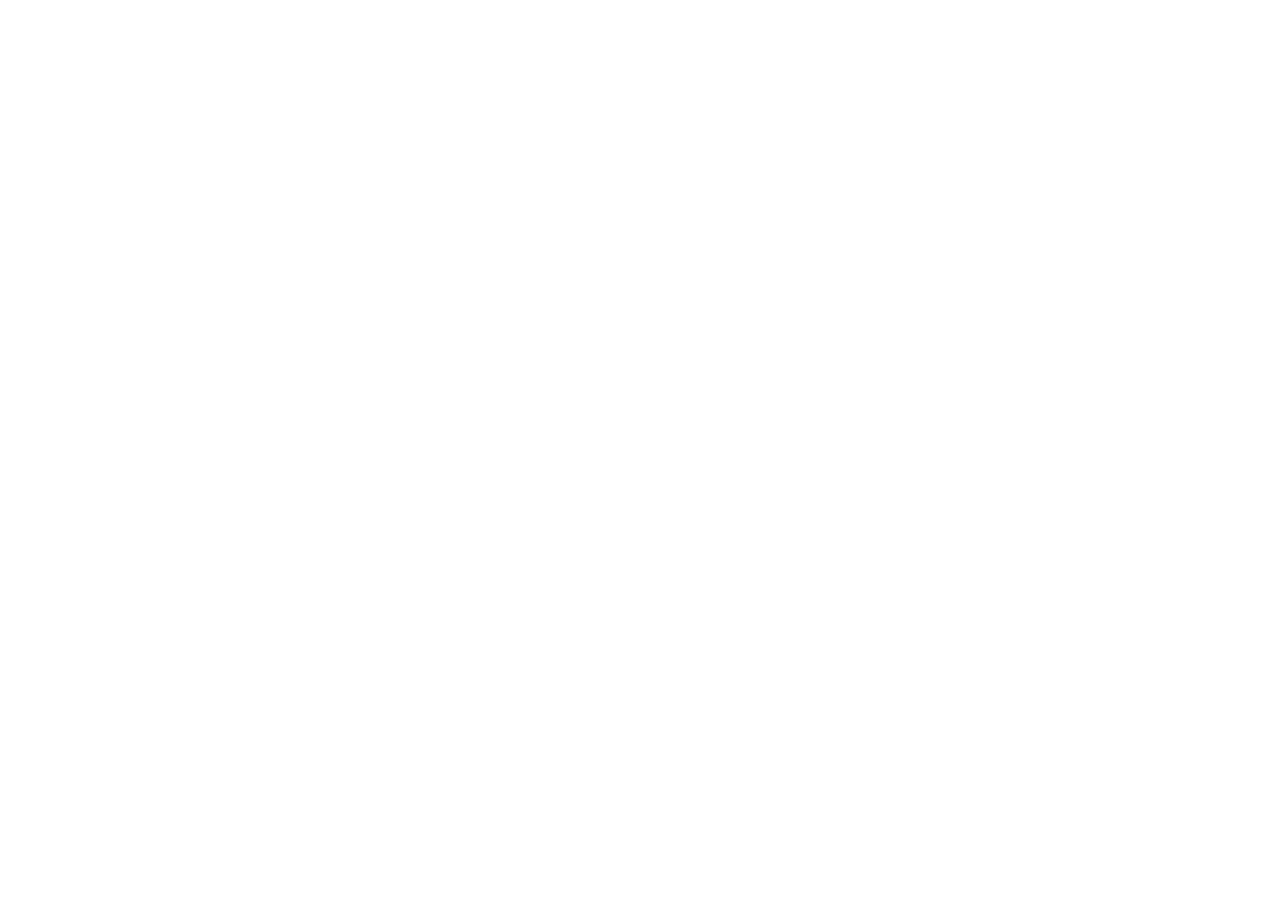
==== index.html @ 4687d715 "Create index.html" ====
<!DOCTYPE html>
<html lang="en">
<head>
    <meta charset="UTF-8">
    <meta name="viewport" content="width=device-width, initial-scale=1.0">
    <title>Secure Security</title>
</head>
<body>
    <header>

    </header>

    <main>

    </main>

    <footer>
        
    </footer>
</body>
</html>
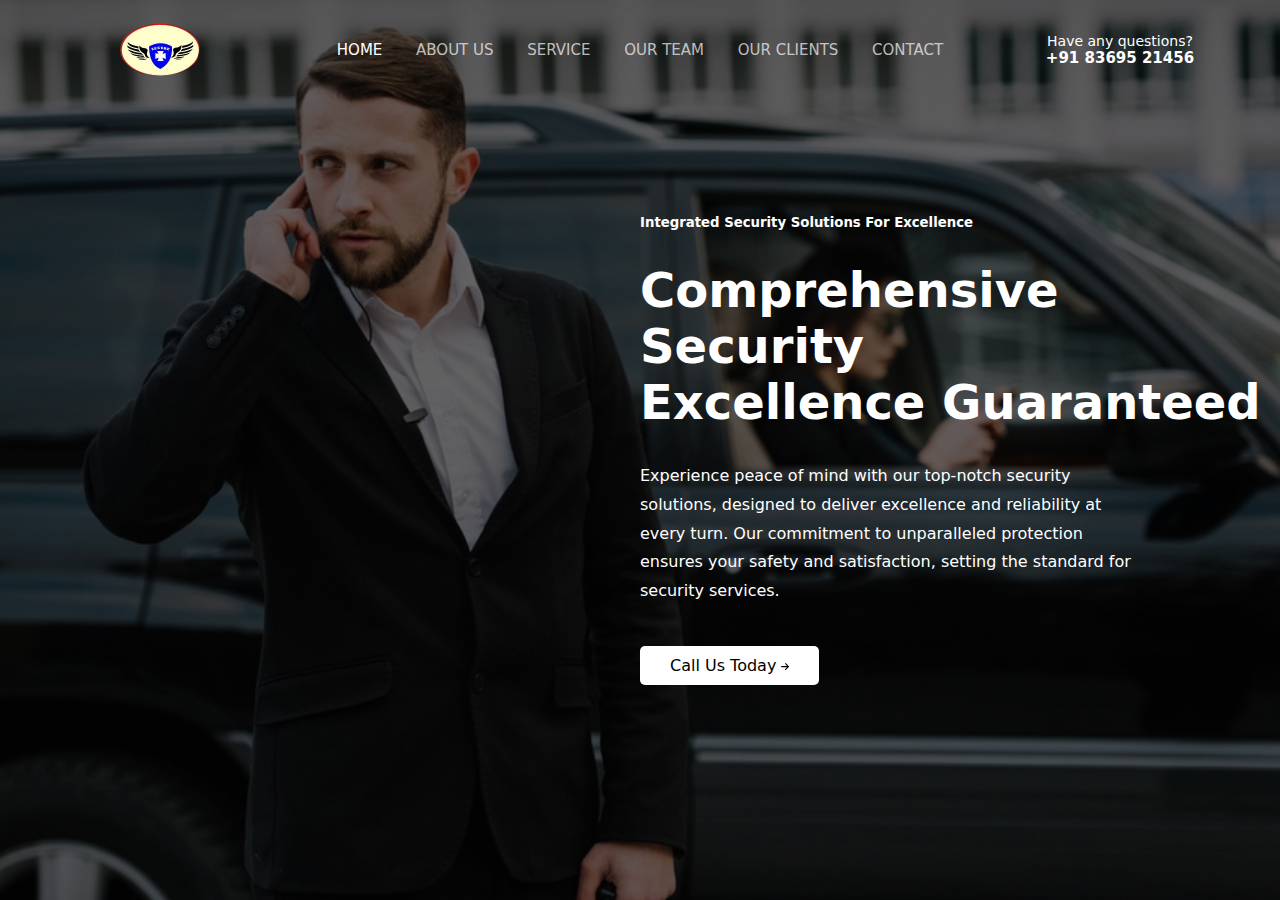
==== commit 752ded67: "hero section updated" ====
--- a/index.html
+++ b/index.html
@@ -4,18 +4,65 @@
     <meta charset="UTF-8">
     <meta name="viewport" content="width=device-width, initial-scale=1.0">
     <title>Secure Security</title>
+    <link rel="stylesheet" href="./css/main.css">
 </head>
 <body>
     <header>
+        <div class="dark-bg">
 
-    </header>
+            <div id="navbar">
+                <div>
+                    <a class="my-flex" href="#">
+                        <img class="logo" src="./images/logo.png" alt="Logo">
+        </a>
+    </div>
+    <div class="my-flex navigator">
+        <a href="#" class="active">home</a>
+        <a href="#">about us</a>
+        <a href="#">service</a>
+        <a href="#">our team</a>
+        <a href="#">our clients</a>
+        <a href="#">contact</a>
+    </div>
+    <div class="my-flex smblock-1">
+        Have any questions?
+        <a href="tel:8369521456">+91 83695 21456</a>
+    </div>
+</div>
 
-    <main>
+<div class="container-header">
+<div>
 
+</div>
+<div>
+    <h5>
+        Integrated Security Solutions For Excellence
+    </h5>
+    <h1>
+        Comprehensive Security<br>Excellence Guaranteed
+    </h1>
+    <p>
+        Experience peace of mind with our top-notch security solutions, designed to deliver excellence and reliability at every turn. Our commitment to unparalleled protection ensures your safety and satisfaction, setting the standard for security services.    </p>
+        <a href="tel:8369521456">
+            Call Us Today <svg xmlns="http://www.w3.org/2000/svg" viewBox="0 0 448 512"><!--!Font Awesome Free 6.5.1 by @fontawesome - https://fontawesome.com License - https://fontawesome.com/license/free Copyright 2024 Fonticons, Inc.--><path d="M438.6 278.6c12.5-12.5 12.5-32.8 0-45.3l-160-160c-12.5-12.5-32.8-12.5-45.3 0s-12.5 32.8 0 45.3L338.8 224 32 224c-17.7 0-32 14.3-32 32s14.3 32 32 32l306.7 0L233.4 393.4c-12.5 12.5-12.5 32.8 0 45.3s32.8 12.5 45.3 0l160-160z"/></svg>
+        </a>
+</div>
+</div>
+
+</div>
+
+
+
+
+
+</header>
+
+<main>
+    
     </main>
+    
+    <footer>
 
-    <footer>
-        
     </footer>
 </body>
 </html>--- a/css/main.css
+++ b/css/main.css
@@ -0,0 +1,116 @@
+* {
+    margin: 0;
+    padding: 0;
+    font-family: system-ui, -apple-system, BlinkMacSystemFont, 'Segoe UI', Roboto, Oxygen, Ubuntu, Cantarell, 'Open Sans', 'Helvetica Neue', sans-serif;
+}
+
+#navbar {
+    width: 100%;
+    display: grid;
+    grid-template-columns: 25% 50% 25%;
+    align-items: center;
+    justify-content: space-evenly;
+}
+
+.my-flex {
+    display: flex;
+    align-items: center;
+    justify-content: center;
+    width: 100%;
+}
+
+.logo {
+    width: 80px;
+    z-index: 10;
+    padding: 1.5rem;
+}
+
+.navigator {
+    justify-content: space-around;
+    z-index: 10;
+}
+
+.navigator a {
+    text-decoration: none;
+    font-size: 15px;
+    text-transform: uppercase;
+    color: rgba(255, 255, 255, 0.7);
+}
+
+.navigator .active {
+    color: white;
+}
+
+header {
+    width: 100%;
+    height: 100vh;
+    background-image: url("../images/hero-image.webp");
+    background-repeat: no-repeat;
+    background-size: cover;
+}
+
+.hero-image {
+    position: absolute;
+    width: 100%;
+    top: 0;
+    z-index: -10;
+}
+
+.dark-bg {
+    height: 100vh;
+    width: 100%;
+    background-color: rgba(0, 0, 0, 0.601);
+}
+
+.smblock-1 {
+    display: grid;
+    grid-template-columns: 100%;
+    text-align: center;
+    color: white;
+    z-index: 10;
+    font-size: 14px;
+}
+
+.smblock-1 a {
+    text-decoration: none;
+    font-size: 15px;
+    font-weight: bold;
+    color: white;
+}
+
+.container-header{
+    display: grid;
+    grid-template-columns: 50% 50%;
+    align-items: center;
+    height: 100%;
+    color: white;
+    position: relative;
+    top: -100px;
+}
+
+.container-header h1{
+    font-size: 3rem;
+    font-weight: 600;
+    margin-block: 2rem;
+}
+
+.container-header p{
+    max-width: 500px;
+    line-height: 1.8;
+}
+
+.container-header a{
+    border: none;
+    background-color: white;
+    padding: 10px 30px;
+    margin-top: 40px;
+    border-radius: 5px;
+    display: block;
+    width: fit-content;
+    color: black;
+    text-decoration: none;
+}
+
+.container-header svg{
+    width: 8px;
+}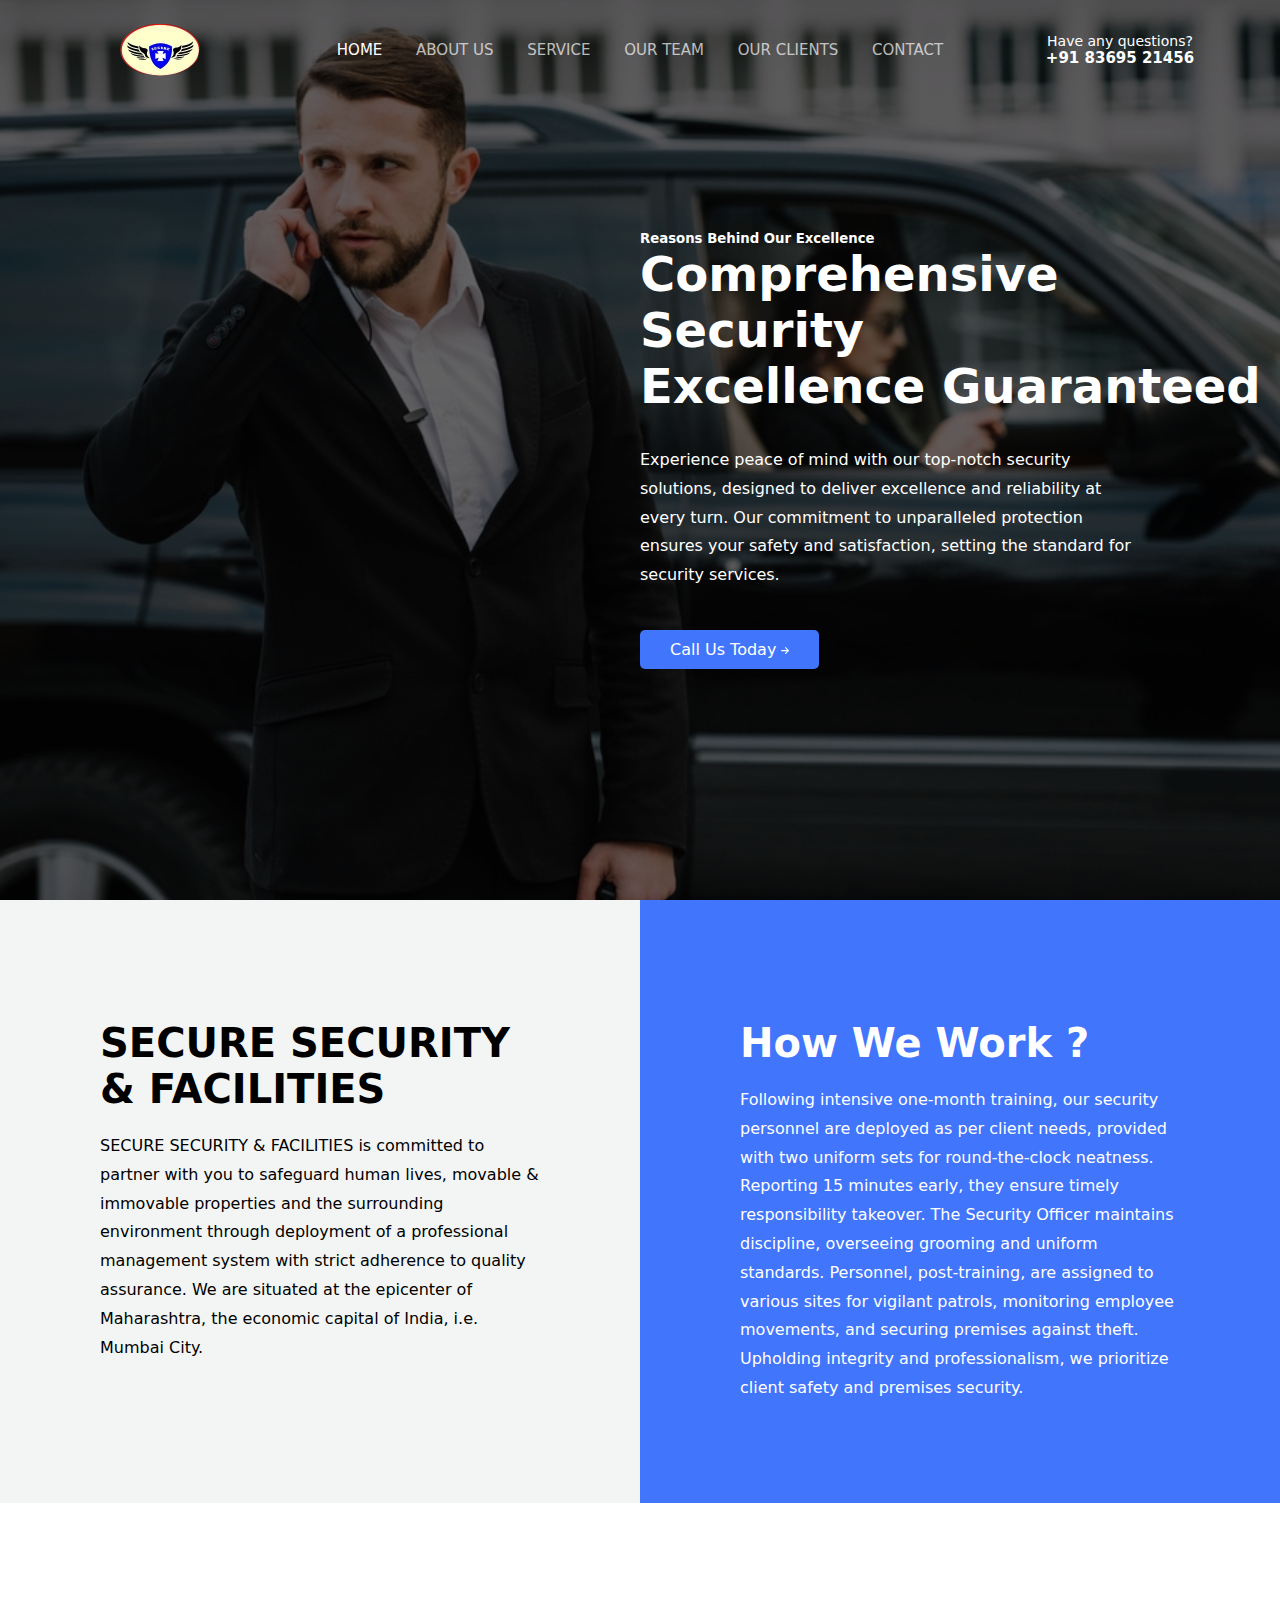
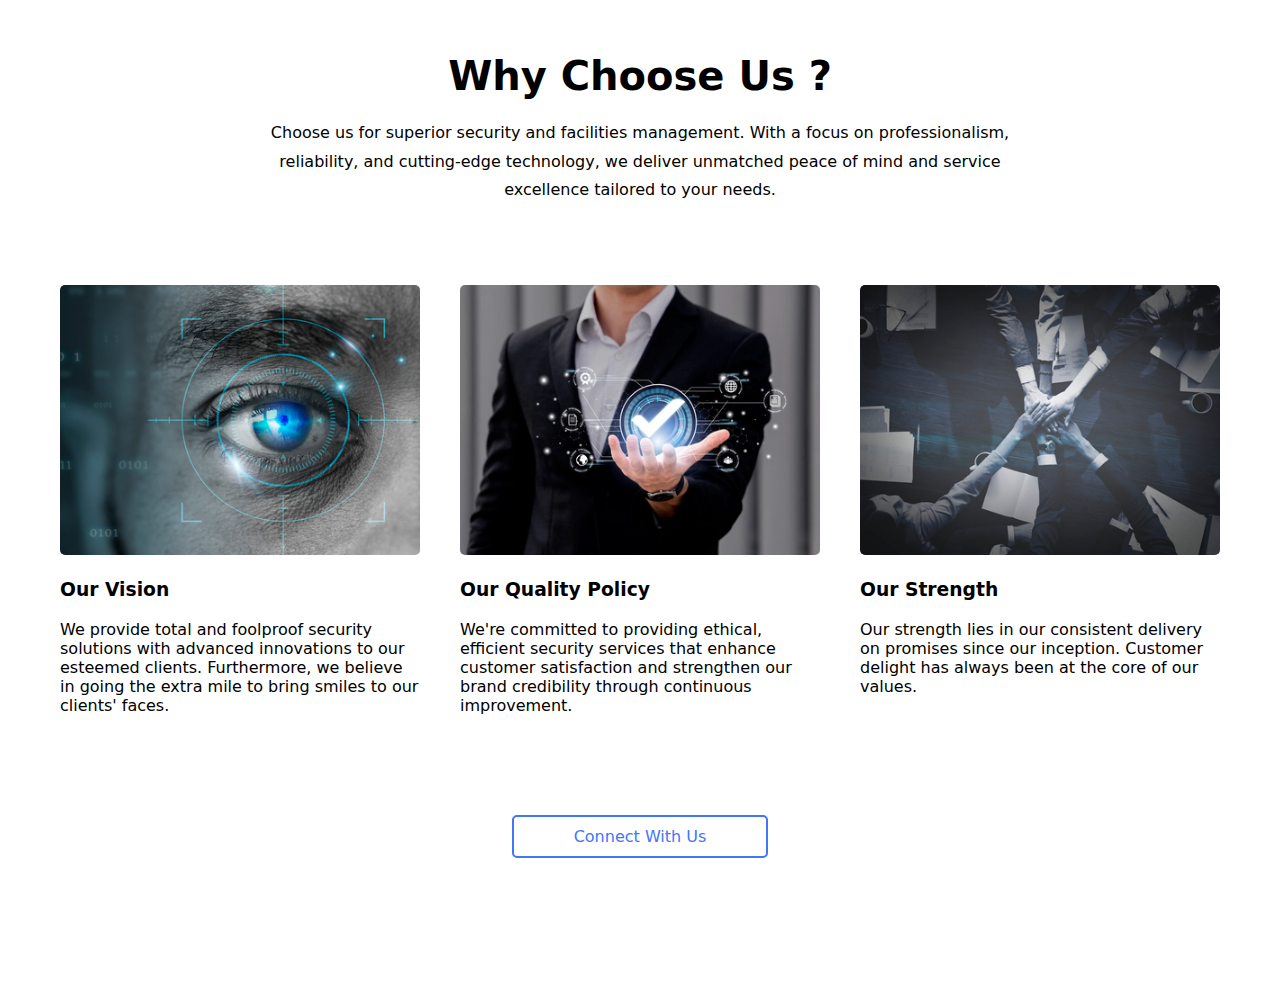
==== commit af4dcdd9: "home page done" ====
--- a/index.html
+++ b/index.html
@@ -1,11 +1,13 @@
 <!DOCTYPE html>
 <html lang="en">
+
 <head>
     <meta charset="UTF-8">
     <meta name="viewport" content="width=device-width, initial-scale=1.0">
     <title>Secure Security</title>
     <link rel="stylesheet" href="./css/main.css">
 </head>
+
 <body>
     <header>
         <div class="dark-bg">
@@ -14,55 +16,121 @@
                 <div>
                     <a class="my-flex" href="#">
                         <img class="logo" src="./images/logo.png" alt="Logo">
-        </a>
-    </div>
-    <div class="my-flex navigator">
-        <a href="#" class="active">home</a>
-        <a href="#">about us</a>
-        <a href="#">service</a>
-        <a href="#">our team</a>
-        <a href="#">our clients</a>
-        <a href="#">contact</a>
-    </div>
-    <div class="my-flex smblock-1">
-        Have any questions?
-        <a href="tel:8369521456">+91 83695 21456</a>
-    </div>
-</div>
+                    </a>
+                </div>
+                <div class="my-flex navigator">
+                    <a href="#" class="active">home</a>
+                    <a href="#">about us</a>
+                    <a href="#">service</a>
+                    <a href="#">our team</a>
+                    <a href="#">our clients</a>
+                    <a href="#">contact</a>
+                </div>
+                <div class="my-flex smblock-1">
+                    Have any questions?
+                    <a href="tel:8369521456">+91 83695 21456</a>
+                </div>
+            </div>
 
-<div class="container-header">
-<div>
+            <div class="container-header">
+                <div>
 
-</div>
-<div>
-    <h5>
-        Integrated Security Solutions For Excellence
-    </h5>
-    <h1>
-        Comprehensive Security<br>Excellence Guaranteed
-    </h1>
-    <p>
-        Experience peace of mind with our top-notch security solutions, designed to deliver excellence and reliability at every turn. Our commitment to unparalleled protection ensures your safety and satisfaction, setting the standard for security services.    </p>
-        <a href="tel:8369521456">
-            Call Us Today <svg xmlns="http://www.w3.org/2000/svg" viewBox="0 0 448 512"><!--!Font Awesome Free 6.5.1 by @fontawesome - https://fontawesome.com License - https://fontawesome.com/license/free Copyright 2024 Fonticons, Inc.--><path d="M438.6 278.6c12.5-12.5 12.5-32.8 0-45.3l-160-160c-12.5-12.5-32.8-12.5-45.3 0s-12.5 32.8 0 45.3L338.8 224 32 224c-17.7 0-32 14.3-32 32s14.3 32 32 32l306.7 0L233.4 393.4c-12.5 12.5-12.5 32.8 0 45.3s32.8 12.5 45.3 0l160-160z"/></svg>
-        </a>
-</div>
-</div>
+                </div>
+                <div>
+                    <h5>
+                        Reasons Behind Our Excellence
+                    </h5>
+                    <h1>
+                        Comprehensive Security<br>Excellence Guaranteed
+                    </h1>
+                    <p>
+                        Experience peace of mind with our top-notch security solutions, designed to deliver excellence
+                        and reliability at every turn. Our commitment to unparalleled protection ensures your safety and
+                        satisfaction, setting the standard for security services. </p>
+                    <a href="tel:8369521456">
+                        Call Us Today <svg xmlns="http://www.w3.org/2000/svg"
+                            viewBox="0 0 448 512"><!--!Font Awesome Free 6.5.1 by @fontawesome - https://fontawesome.com License - https://fontawesome.com/license/free Copyright 2024 Fonticons, Inc.-->
+                            <path
+                                d="M438.6 278.6c12.5-12.5 12.5-32.8 0-45.3l-160-160c-12.5-12.5-32.8-12.5-45.3 0s-12.5 32.8 0 45.3L338.8 224 32 224c-17.7 0-32 14.3-32 32s14.3 32 32 32l306.7 0L233.4 393.4c-12.5 12.5-12.5 32.8 0 45.3s32.8 12.5 45.3 0l160-160z" />
+                        </svg>
+                    </a>
+                </div>
+            </div>
 
-</div>
+        </div>
+    </header>
+
+    <main>
+        <div class="block-2">
+            <div class="colored-1">
+                <h2>
+                    SECURE SECURITY & FACILITIES
+                </h2>
+                <p>
+                    SECURE SECURITY & FACILITIES is committed to partner with you to safeguard human lives, movable &
+                    immovable properties and the surrounding environment through deployment of a professional management
+                    system with strict adherence to quality assurance. We are situated at the epicenter of Maharashtra,
+                    the economic capital of India, i.e. Mumbai City.
+                </p>
+
+            </div>
+            <div class="colored-2">
+                <h2>
+                    How We Work ?
+                </h2>
+                <p>
+                    Following intensive one-month training, our security personnel are deployed as per client needs,
+                    provided with two uniform sets for round-the-clock neatness. Reporting 15 minutes early, they ensure
+                    timely responsibility takeover. The Security Officer maintains discipline, overseeing grooming and
+                    uniform standards. Personnel, post-training, are assigned to various sites for vigilant patrols,
+                    monitoring employee movements, and securing premises against theft. Upholding integrity and
+                    professionalism, we prioritize client safety and premises security.
+                </p>
+            </div>
+        </div>
 
 
+        <section class="block-3">
+            <h2>
+                Why Choose Us ?
+            </h2>
+            <p>
+                Choose us for superior security and facilities management. With a focus on professionalism, reliability, and cutting-edge technology, we deliver unmatched peace of mind and service excellence tailored to your needs.
+            </p>
+            <div class="box-1">
+                <div>
+                    <img src="./images/home/OUR VISION.webp" alt="">
+                    <h3>
+                        Our Vision
+                    </h3>
+                    <p>
+                        We provide total and foolproof security solutions with advanced innovations to our esteemed clients. Furthermore, we believe in going the extra mile to bring smiles to our clients' faces.
+                    </p>
+                </div>
+                <div>
+                    <img src="./images/home/OUR QUALITY POLICY.webp" alt="">
+                    <h3>
+                        Our Quality Policy
+                    </h3>
+                    <p>
+                        We're committed to providing ethical, efficient security services that enhance customer satisfaction and strengthen our brand credibility through continuous improvement.
+                    </p>
+                </div>
+                <div>
+                    <img src="./images/home/OUR STRENGTH.webp" alt="">
+                    <h3>
+                        Our Strength
+                    </h3>
+                    <p>
+                        Our strength lies in our consistent delivery on promises since our inception. Customer delight has always been at the core of our values.
+                    </p>
+                </div>
+            </div>
+            <a class="pri-btn" href="#">Connect With Us</a>
+        </section>
+    </main>
 
 
+</body>
 
-</header>
-
-<main>
-    
-    </main>
-    
-    <footer>
-
-    </footer>
-</body>
 </html>--- a/css/main.css
+++ b/css/main.css
@@ -47,6 +47,7 @@
     background-image: url("../images/hero-image.webp");
     background-repeat: no-repeat;
     background-size: cover;
+    overflow: hidden;
 }
 
 .hero-image {
@@ -91,7 +92,7 @@
 .container-header h1{
     font-size: 3rem;
     font-weight: 600;
-    margin-block: 2rem;
+    margin-block: 0rem 2rem;
 }
 
 .container-header p{
@@ -101,16 +102,135 @@
 
 .container-header a{
     border: none;
-    background-color: white;
+    background-color: #4175fc;
     padding: 10px 30px;
     margin-top: 40px;
     border-radius: 5px;
     display: block;
     width: fit-content;
-    color: black;
+    color: white;
     text-decoration: none;
 }
 
 .container-header svg{
     width: 8px;
-}+    fill: white;
+}
+
+section{
+    max-width: 1200px;
+    margin: auto;
+}
+
+.block-2{
+    display: grid;
+    grid-template-columns: 50% 50%;
+}
+
+.block-2 div{
+    padding: 100px;
+}
+
+.colored-1{
+    background: #f3f5f5;
+}
+
+.colored-2{
+    background: #4175fc;
+    color: white;
+}
+
+.colored-1 h2{
+    font-size: 2.5rem;
+    font-weight: 600;
+    margin-block: 20px;
+}
+
+.colored-1 p{
+    line-height: 1.8;
+}
+
+.colored-2 h2{
+    font-size: 2.5rem;
+    font-weight: 600;
+    margin-block: 20px;
+}
+
+.colored-2 p{
+    line-height: 1.8;
+}
+
+.block-3{
+    margin-block: 150px;
+    text-align: center;
+}
+
+.block-3 h2{
+    font-size: 2.5rem;
+    margin-block: 20px;
+    font-weight: 600;
+}
+
+.block-3 > p{
+    line-height: 1.8;
+    max-width: 800px;
+    margin: auto;
+    margin-bottom: 80px;
+}
+
+.box-1{
+    display: grid;
+    grid-template-columns: 30% 30% 30%;
+    justify-content: space-around;
+    text-align: left;
+}
+
+.box-1 img{
+    width: 100%;
+    border-radius: 5px;
+}
+
+.box-1 h3{
+    font-weight: bold;
+    margin-block: 20px;
+}
+
+.pri-btn{
+    border: none;
+    border:2px solid;
+    border-color: #4175fc;
+    padding: 10px 60px;
+    border-radius: 5px;
+    display: block;
+    width: fit-content;
+    color: #4175fc;
+    text-decoration: none;
+    margin: auto;
+    margin-top: 100px;
+    transition: 100ms;
+}
+
+.pri-btn:hover{
+    background-color: #4175fc;
+    color: white;
+}
+
+footer{
+    background-color: black;
+    color: white;
+}
+
+footer svg{
+    height: 30px;
+    fill: white;
+    margin: 10px;
+}
+.link-blocks{
+margin-top: 20px;
+}
+
+.footer-1{
+    display: grid;
+    grid-template-columns: auto auto auto;
+    justify-content: space-around;
+}
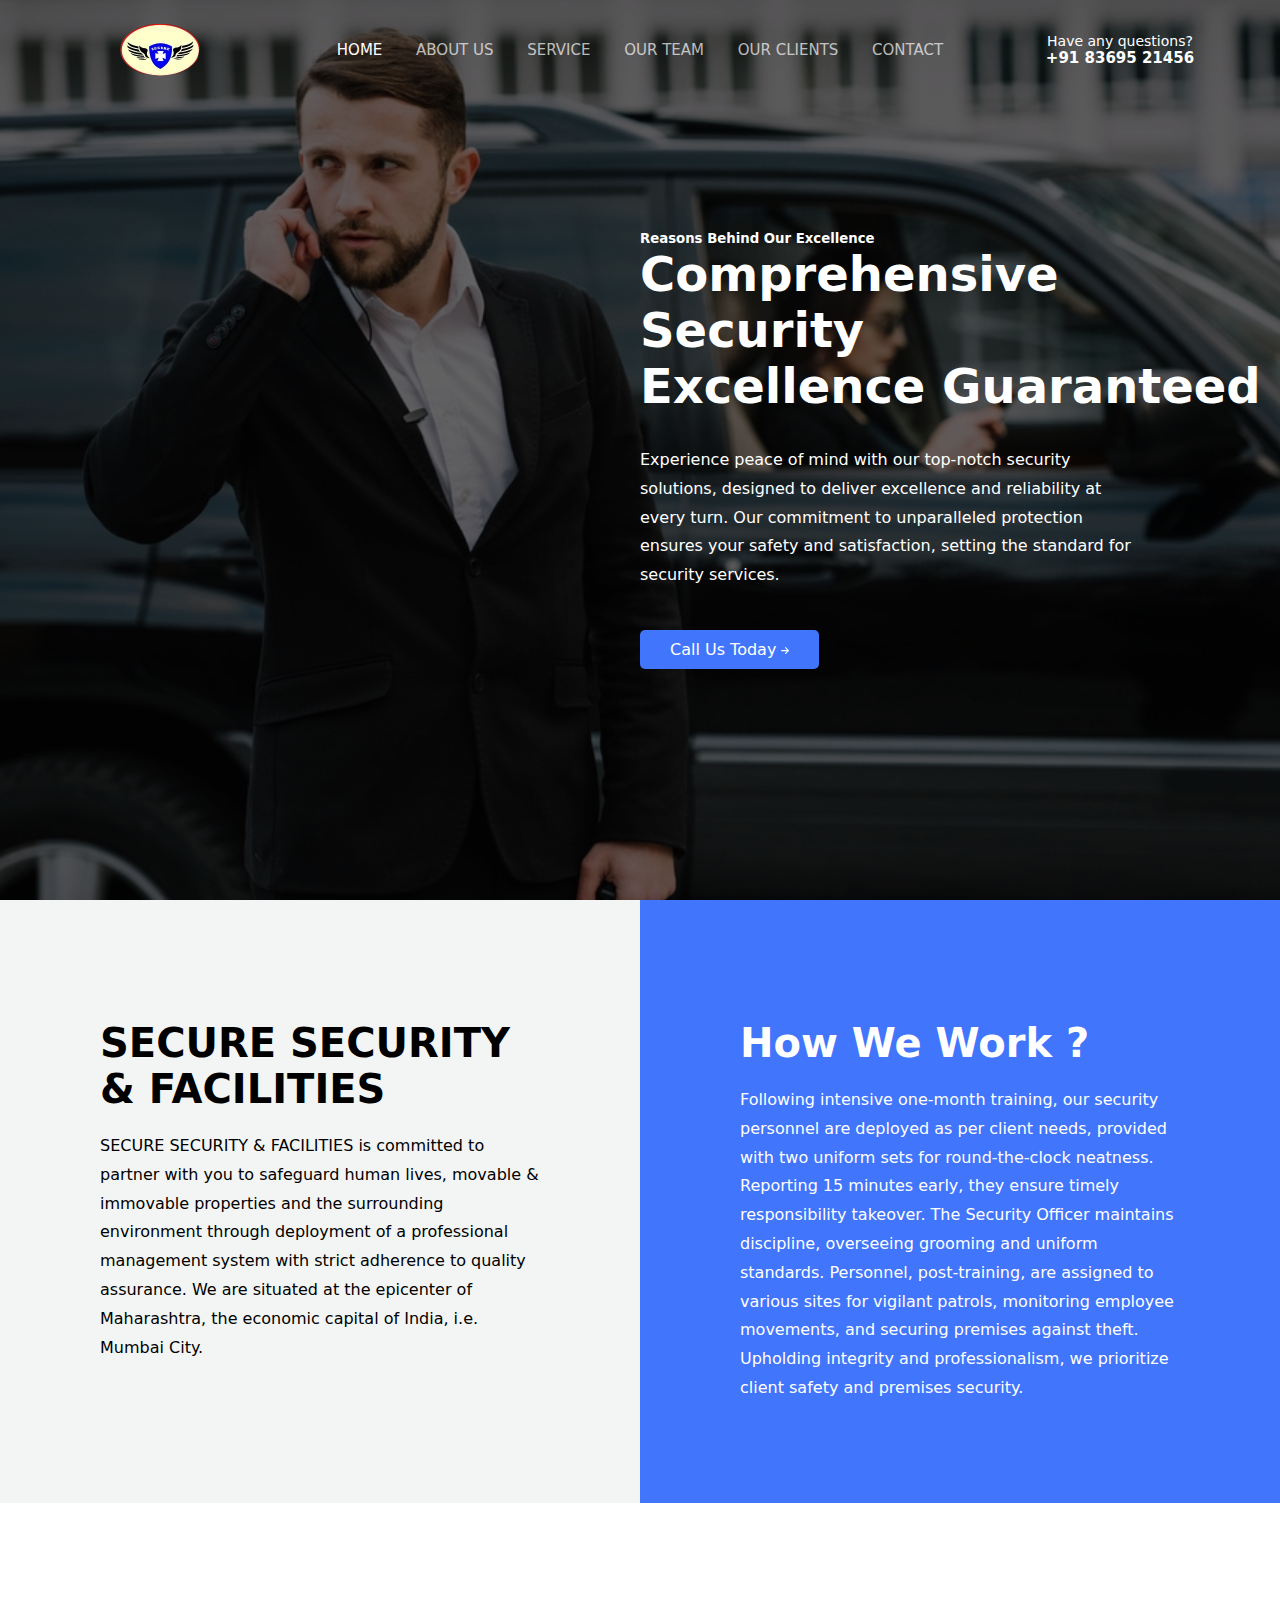
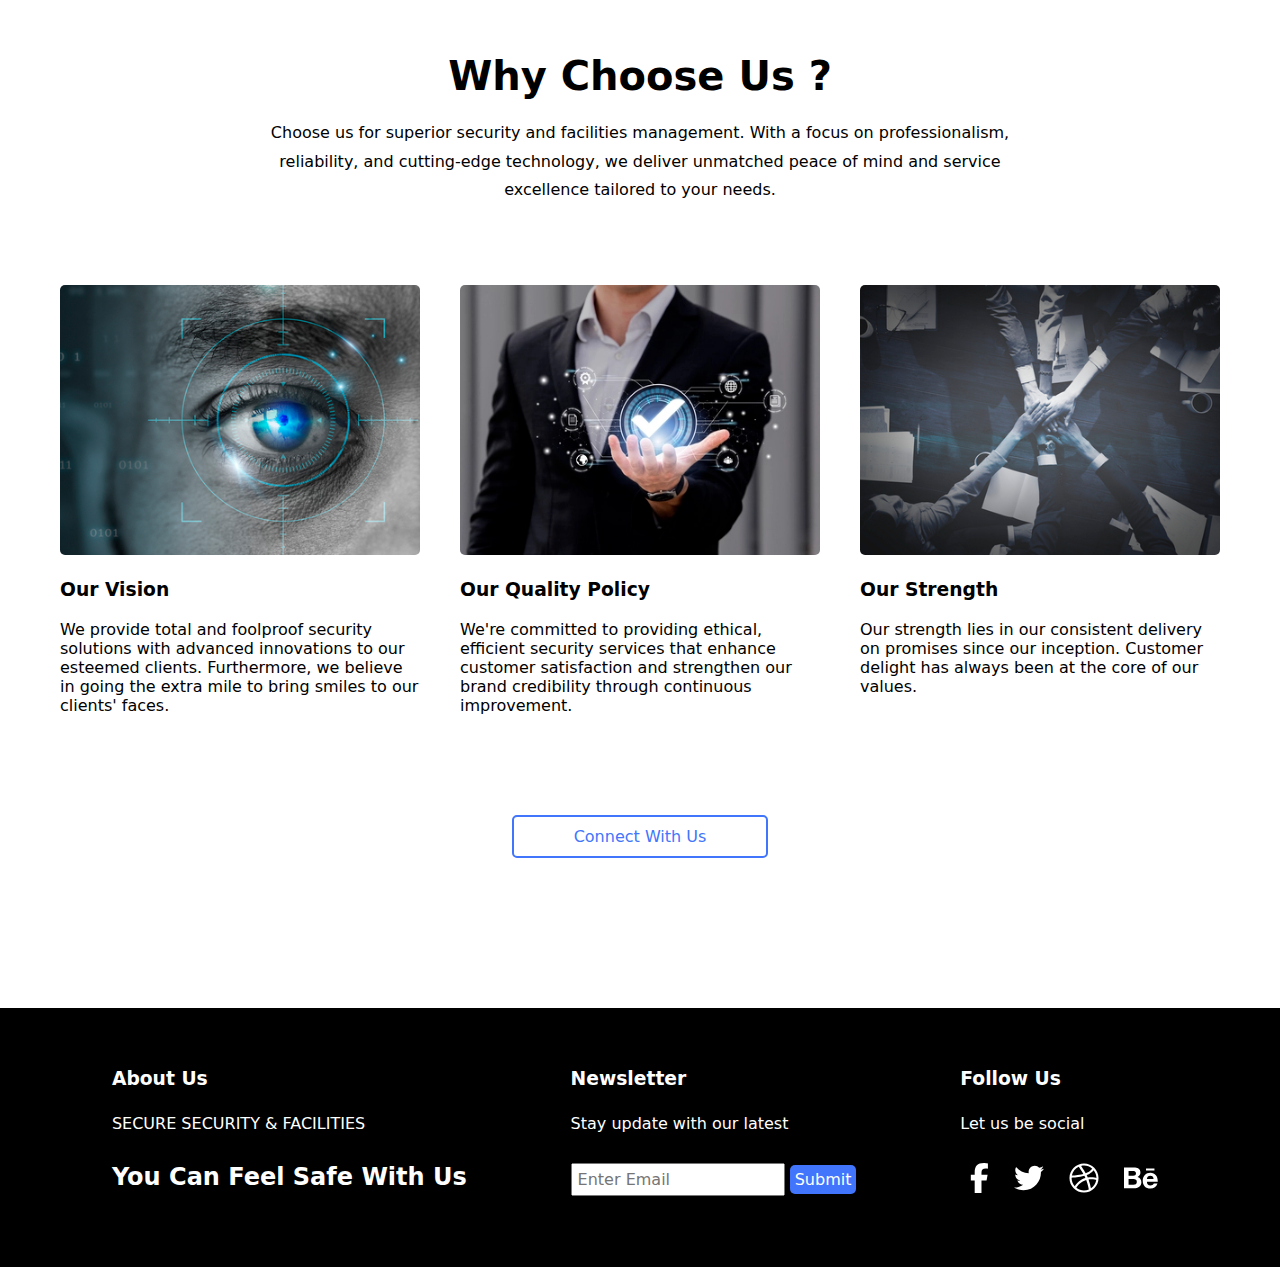
==== commit 882b8982: "home page done" ====
--- a/index.html
+++ b/index.html
@@ -12,7 +12,7 @@
     <header>
         <div class="dark-bg">
 
-            <div id="navbar">
+            <div id="navbar" class="mobile-hidden">
                 <div>
                     <a class="my-flex" href="#">
                         <img class="logo" src="./images/logo.png" alt="Logo">
@@ -29,6 +29,34 @@
                 <div class="my-flex smblock-1">
                     Have any questions?
                     <a href="tel:8369521456">+91 83695 21456</a>
+                </div>
+            </div>
+
+            <div class="pc-tab-hidden" id="menu">
+                <div class="mob-grid-1">
+<div>
+<a href="#">
+    <img src="./images/logo.png" alt="">
+</a>
+</div>
+<div>
+    <svg onclick="showmenu()" xmlns="http://www.w3.org/2000/svg" viewBox="0 0 448 512"><!--!Font Awesome Free 6.5.1 by @fontawesome - https://fontawesome.com License - https://fontawesome.com/license/free Copyright 2024 Fonticons, Inc.--><path d="M0 96C0 78.3 14.3 64 32 64H416c17.7 0 32 14.3 32 32s-14.3 32-32 32H32C14.3 128 0 113.7 0 96zM0 256c0-17.7 14.3-32 32-32H416c17.7 0 32 14.3 32 32s-14.3 32-32 32H32c-17.7 0-32-14.3-32-32zM448 416c0 17.7-14.3 32-32 32H32c-17.7 0-32-14.3-32-32s14.3-32 32-32H416c17.7 0 32 14.3 32 32z"/></svg>
+</div>
+
+                </div>
+                <div>
+<div class="hidden-navbar">
+    <a href="#" class="active">home</a>
+                    <a href="#">about us</a>
+                    <a href="#">service</a>
+                    <a href="#">our team</a>
+                    <a href="#">our clients</a>
+                    <a href="#">contact</a>
+                    <div class="my-flex smblock-1">
+                        Have any questions?
+                        <a href="tel:8369521456">+91 83695 21456</a>
+                    </div>
+</div>
                 </div>
             </div>
 
@@ -129,8 +157,53 @@
             <a class="pri-btn" href="#">Connect With Us</a>
         </section>
     </main>
-
-
+    <footer>
+        <div class="footer-1">
+            <div>
+                <h3>
+                    About Us
+                </h3>
+                <p>
+                    SECURE SECURITY & FACILITIES
+                </p>
+                <h2>
+                     You Can Feel Safe With Us
+                </h2>
+                
+            </div>
+            <div>
+                <h3>Newsletter</h3>
+                <p>
+                    Stay update with our latest
+                </p>
+                <form action="">
+                    <input type="text" placeholder="Enter Email">
+                    <button class="yellow-btn">
+                        Submit
+                    </button>
+                </form>
+            </div>
+            <div>
+                <h3>
+                    Follow Us
+                </h3>
+                <p>
+                    Let us be social
+                </p>
+                <div class="link-blocks">
+                    <a href="#"><svg xmlns="http://www.w3.org/2000/svg" viewBox="0 0 320 512"><!--!Font Awesome Free 6.5.1 by @fontawesome - https://fontawesome.com License - https://fontawesome.com/license/free Copyright 2024 Fonticons, Inc.--><path d="M80 299.3V512H196V299.3h86.5l18-97.8H196V166.9c0-51.7 20.3-71.5 72.7-71.5c16.3 0 29.4 .4 37 1.2V7.9C291.4 4 256.4 0 236.2 0C129.3 0 80 50.5 80 159.4v42.1H14v97.8H80z"/></svg></a>
+                    <a href="#"><svg xmlns="http://www.w3.org/2000/svg" viewBox="0 0 512 512"><!--!Font Awesome Free 6.5.1 by @fontawesome - https://fontawesome.com License - https://fontawesome.com/license/free Copyright 2024 Fonticons, Inc.--><path d="M459.4 151.7c.3 4.5 .3 9.1 .3 13.6 0 138.7-105.6 298.6-298.6 298.6-59.5 0-114.7-17.2-161.1-47.1 8.4 1 16.6 1.3 25.3 1.3 49.1 0 94.2-16.6 130.3-44.8-46.1-1-84.8-31.2-98.1-72.8 6.5 1 13 1.6 19.8 1.6 9.4 0 18.8-1.3 27.6-3.6-48.1-9.7-84.1-52-84.1-103v-1.3c14 7.8 30.2 12.7 47.4 13.3-28.3-18.8-46.8-51-46.8-87.4 0-19.5 5.2-37.4 14.3-53 51.7 63.7 129.3 105.3 216.4 109.8-1.6-7.8-2.6-15.9-2.6-24 0-57.8 46.8-104.9 104.9-104.9 30.2 0 57.5 12.7 76.7 33.1 23.7-4.5 46.5-13.3 66.6-25.3-7.8 24.4-24.4 44.8-46.1 57.8 21.1-2.3 41.6-8.1 60.4-16.2-14.3 20.8-32.2 39.3-52.6 54.3z"/></svg></a>
+                    <a href="#"><svg xmlns="http://www.w3.org/2000/svg" viewBox="0 0 512 512"><!--!Font Awesome Free 6.5.1 by @fontawesome - https://fontawesome.com License - https://fontawesome.com/license/free Copyright 2024 Fonticons, Inc.--><path d="M256 8C119.3 8 8 119.3 8 256s111.3 248 248 248 248-111.3 248-248S392.7 8 256 8zm164 114.4c29.5 36 47.4 82 47.8 132-7-1.5-77-15.7-147.5-6.8-5.8-14-11.2-26.4-18.6-41.6 78.3-32 113.8-77.5 118.3-83.5zM396.4 97.9c-3.8 5.4-35.7 48.3-111 76.5-34.7-63.8-73.2-116.2-79-124 67.2-16.2 138 1.3 190.1 47.5zm-230.5-33.3c5.6 7.7 43.4 60.1 78.5 122.5-99.1 26.3-186.4 25.9-195.8 25.8C62.4 147.2 106.7 92.6 165.9 64.6zM44.2 256.3c0-2.2 0-4.3 .1-6.5 9.3 .2 111.9 1.5 217.7-30.1 6.1 11.9 11.9 23.9 17.2 35.9-76.6 21.6-146.2 83.5-180.5 142.3C64.8 360.4 44.2 310.7 44.2 256.3zm81.8 167.1c22.1-45.2 82.2-103.6 167.6-132.8 29.7 77.3 42 142.1 45.2 160.6-68.1 29-150 21.1-212.8-27.9zm248.4 8.5c-2.2-12.9-13.4-74.9-41.2-151 66.4-10.6 124.7 6.8 131.9 9.1-9.4 58.9-43.3 109.8-90.8 142z"/></svg></a>
+                    <a href="#"><svg xmlns="http://www.w3.org/2000/svg" viewBox="0 0 576 512"><!--!Font Awesome Free 6.5.1 by @fontawesome - https://fontawesome.com License - https://fontawesome.com/license/free Copyright 2024 Fonticons, Inc.--><path d="M232 237.2c31.8-15.2 48.4-38.2 48.4-74 0-70.6-52.6-87.8-113.3-87.8H0v354.4h171.8c64.4 0 124.9-30.9 124.9-102.9 0-44.5-21.1-77.4-64.7-89.7zM77.9 135.9H151c28.1 0 53.4 7.9 53.4 40.5 0 30.1-19.7 42.2-47.5 42.2h-79v-82.7zm83.3 233.7H77.9V272h84.9c34.3 0 56 14.3 56 50.6 0 35.8-25.9 47-57.6 47zm358.5-240.7H376V94h143.7v34.9zM576 305.2c0-75.9-44.4-139.2-124.9-139.2-78.2 0-131.3 58.8-131.3 135.8 0 79.9 50.3 134.7 131.3 134.7 61.3 0 101-27.6 120.1-86.3H509c-6.7 21.9-34.3 33.5-55.7 33.5-41.3 0-63-24.2-63-65.3h185.1c.3-4.2 .6-8.7 .6-13.2zM390.4 274c2.3-33.7 24.7-54.8 58.5-54.8 35.4 0 53.2 20.8 56.2 54.8H390.4z"/></svg></a>
+                </div>
+            </div>
+        </div>
+            </footer>
+
+
+
+
+            <script src="./js/main.js"></script>
 </body>
 
 </html>--- a/css/main.css
+++ b/css/main.css
@@ -2,6 +2,10 @@
     margin: 0;
     padding: 0;
     font-family: system-ui, -apple-system, BlinkMacSystemFont, 'Segoe UI', Roboto, Oxygen, Ubuntu, Cantarell, 'Open Sans', 'Helvetica Neue', sans-serif;
+}
+
+.pc-tab-hidden{
+    display: none;
 }
 
 #navbar {
@@ -79,7 +83,7 @@
     color: white;
 }
 
-.container-header{
+.container-header {
     display: grid;
     grid-template-columns: 50% 50%;
     align-items: center;
@@ -89,18 +93,18 @@
     top: -100px;
 }
 
-.container-header h1{
+.container-header h1 {
     font-size: 3rem;
     font-weight: 600;
     margin-block: 0rem 2rem;
 }
 
-.container-header p{
+.container-header p {
     max-width: 500px;
     line-height: 1.8;
 }
 
-.container-header a{
+.container-header a {
     border: none;
     background-color: #4175fc;
     padding: 10px 30px;
@@ -112,92 +116,92 @@
     text-decoration: none;
 }
 
-.container-header svg{
+.container-header svg {
     width: 8px;
     fill: white;
 }
 
-section{
+section {
     max-width: 1200px;
     margin: auto;
 }
 
-.block-2{
+.block-2 {
     display: grid;
     grid-template-columns: 50% 50%;
 }
 
-.block-2 div{
+.block-2 div {
     padding: 100px;
 }
 
-.colored-1{
+.colored-1 {
     background: #f3f5f5;
 }
 
-.colored-2{
+.colored-2 {
     background: #4175fc;
     color: white;
 }
 
-.colored-1 h2{
+.colored-1 h2 {
     font-size: 2.5rem;
     font-weight: 600;
     margin-block: 20px;
 }
 
-.colored-1 p{
+.colored-1 p {
     line-height: 1.8;
 }
 
-.colored-2 h2{
+.colored-2 h2 {
     font-size: 2.5rem;
     font-weight: 600;
     margin-block: 20px;
 }
 
-.colored-2 p{
+.colored-2 p {
     line-height: 1.8;
 }
 
-.block-3{
+.block-3 {
     margin-block: 150px;
     text-align: center;
 }
 
-.block-3 h2{
+.block-3 h2 {
     font-size: 2.5rem;
     margin-block: 20px;
     font-weight: 600;
 }
 
-.block-3 > p{
+.block-3>p {
     line-height: 1.8;
     max-width: 800px;
     margin: auto;
     margin-bottom: 80px;
 }
 
-.box-1{
+.box-1 {
     display: grid;
     grid-template-columns: 30% 30% 30%;
     justify-content: space-around;
     text-align: left;
 }
 
-.box-1 img{
+.box-1 img {
     width: 100%;
     border-radius: 5px;
 }
 
-.box-1 h3{
+.box-1 h3 {
     font-weight: bold;
     margin-block: 20px;
 }
 
-.pri-btn{
+.pri-btn {
     border: none;
-    border:2px solid;
+    border: 2px solid;
     border-color: #4175fc;
     padding: 10px 60px;
     border-radius: 5px;
@@ -210,27 +214,251 @@
     transition: 100ms;
 }
 
-.pri-btn:hover{
+.pri-btn:hover {
     background-color: #4175fc;
     color: white;
 }
 
-footer{
+footer {
     background-color: black;
     color: white;
-}
-
-footer svg{
+    padding: 60px;
+}
+
+footer svg {
     height: 30px;
     fill: white;
     margin: 10px;
 }
-.link-blocks{
-margin-top: 20px;
-}
-
-.footer-1{
+
+.link-blocks {
+    margin-top: 20px;
+}
+
+.footer-1 {
     display: grid;
     grid-template-columns: auto auto auto;
     justify-content: space-around;
 }
+
+footer h3 {
+    padding-bottom: 25px;
+}
+
+footer form {
+    padding-top: 30px;
+}
+
+footer form input {
+    font-size: 1rem;
+    padding: 5px;
+}
+
+footer form button {
+    padding: 5px;
+    font-size: 1rem;
+    border: none;
+    background-color: #4175fc;
+    color: white;
+    border-radius: 5px;
+}
+
+footer h2 {
+    padding-top: 30px;
+}
+
+
+
+@media screen and (max-width:1000px) {
+    .navigator a {
+        font-size: .8rem;
+    }
+
+    body p {
+        font-size: .75rem;
+    }
+
+    .logo {
+        width: 45px;
+    }
+
+    body .container-header h1 {
+        font-size: 2rem;
+    }
+
+    .colored-1 h2 {
+        font-size: 1.5rem;
+    }
+
+    .colored-2 h2 {
+        font-size: 1.5rem;
+    }
+
+    .block-2 div {
+        padding: 50px;
+    }
+
+    .block-3 h2 {
+        font-size: 1.5rem;
+    }
+
+    .block-3 {
+        margin-block: 80px;
+    }
+
+    .block-3 h3 {
+        font-size: 1rem;
+    }
+
+    .pri-btn {
+        margin-top: 80px;
+    }
+
+    .container-header a {
+        padding: 5px 15px;
+        margin-top: 20px;
+        font-size: .8rem;
+    }
+
+    footer h3 {
+        font-size: 1rem;
+    }
+
+    footer h2 {
+        font-size: 1rem;
+    }
+
+    .footer-1 form input {
+        font-size: .8rem;
+    }
+
+    .footer-1 form button {
+        font-size: .8rem;
+    }
+
+    .footer-1 .link-blocks svg {
+        height: 20px;
+    }
+
+    header {
+        max-height: 500px;
+    }
+
+    .container-header {
+        top: 0;
+        height: 350px;
+    }
+}
+
+@media screen and (max-width:800px) {
+    .mobile-hidden {
+        display: none !important;
+    }
+
+    .mob-grid-1 {
+        display: grid;
+        grid-template-columns: auto auto;
+        justify-content: space-between;
+        padding: 20px;
+    }
+
+    .mob-grid-1>div {
+        height: 30px;
+    }
+
+    .mob-grid-1 img,
+    svg {
+        height: 100%;
+        fill: white;
+        cursor: pointer;
+    }
+
+    .hidden-navbar {
+        display: grid;
+        grid-template-columns: 100%;
+        text-align: center;
+        background-color: #4175fc;
+        position: absolute;
+        width: 100%;
+        z-index: 10;
+        transition: 300ms;
+        transform-origin: top;
+        transform: scale(1, 0);
+    }
+
+    .hidden-navbar a {
+        text-decoration: none;
+        color: white;
+        padding: 10px;
+        background-color: #4175fc;
+
+    }
+
+    .hidden-navbar a:hover {
+        background-color: #22449a;
+    }
+
+    .hidden-navbar .active {
+        background-color: #22449a;
+    }
+
+    .hidden-navbar a:nth-child(6) {
+        margin-bottom: 20px;
+    }
+
+    .show .mob-grid-1 {
+        background-color: #4175fc;
+        transition: 300ms;
+    }
+
+    .show .hidden-navbar {
+        transform: scale(1, 1);
+    }
+
+    .container-header {
+        grid-template-columns: 0% 100%;
+        padding: 20px;
+    }
+
+    .block-2 {
+        grid-template-columns: 100%;
+    }
+
+    .block-2 .colored-1 {
+        padding: 40px 20px;
+    }
+
+    .block-2 .colored-2 {
+        padding: 40px 20px;
+    }
+
+    .box-1 {
+        grid-template-columns: 100%;
+        padding: 20px;
+        row-gap: 40px;
+    }
+
+    .block-3 p{
+        margin-bottom: 40px;
+    }
+
+    .pri-btn{
+        margin-top: 20px;
+    }
+
+    footer .footer-1{
+        grid-template-columns: 100%;
+        row-gap: 60px;
+    }
+
+    footer .footer-1 h3{
+        padding-bottom: 10px;
+    }
+
+    footer .footer-1 h2{
+        padding-bottom: 15px;
+    }
+    .pc-tab-hidden{
+        display: block;
+    }
+}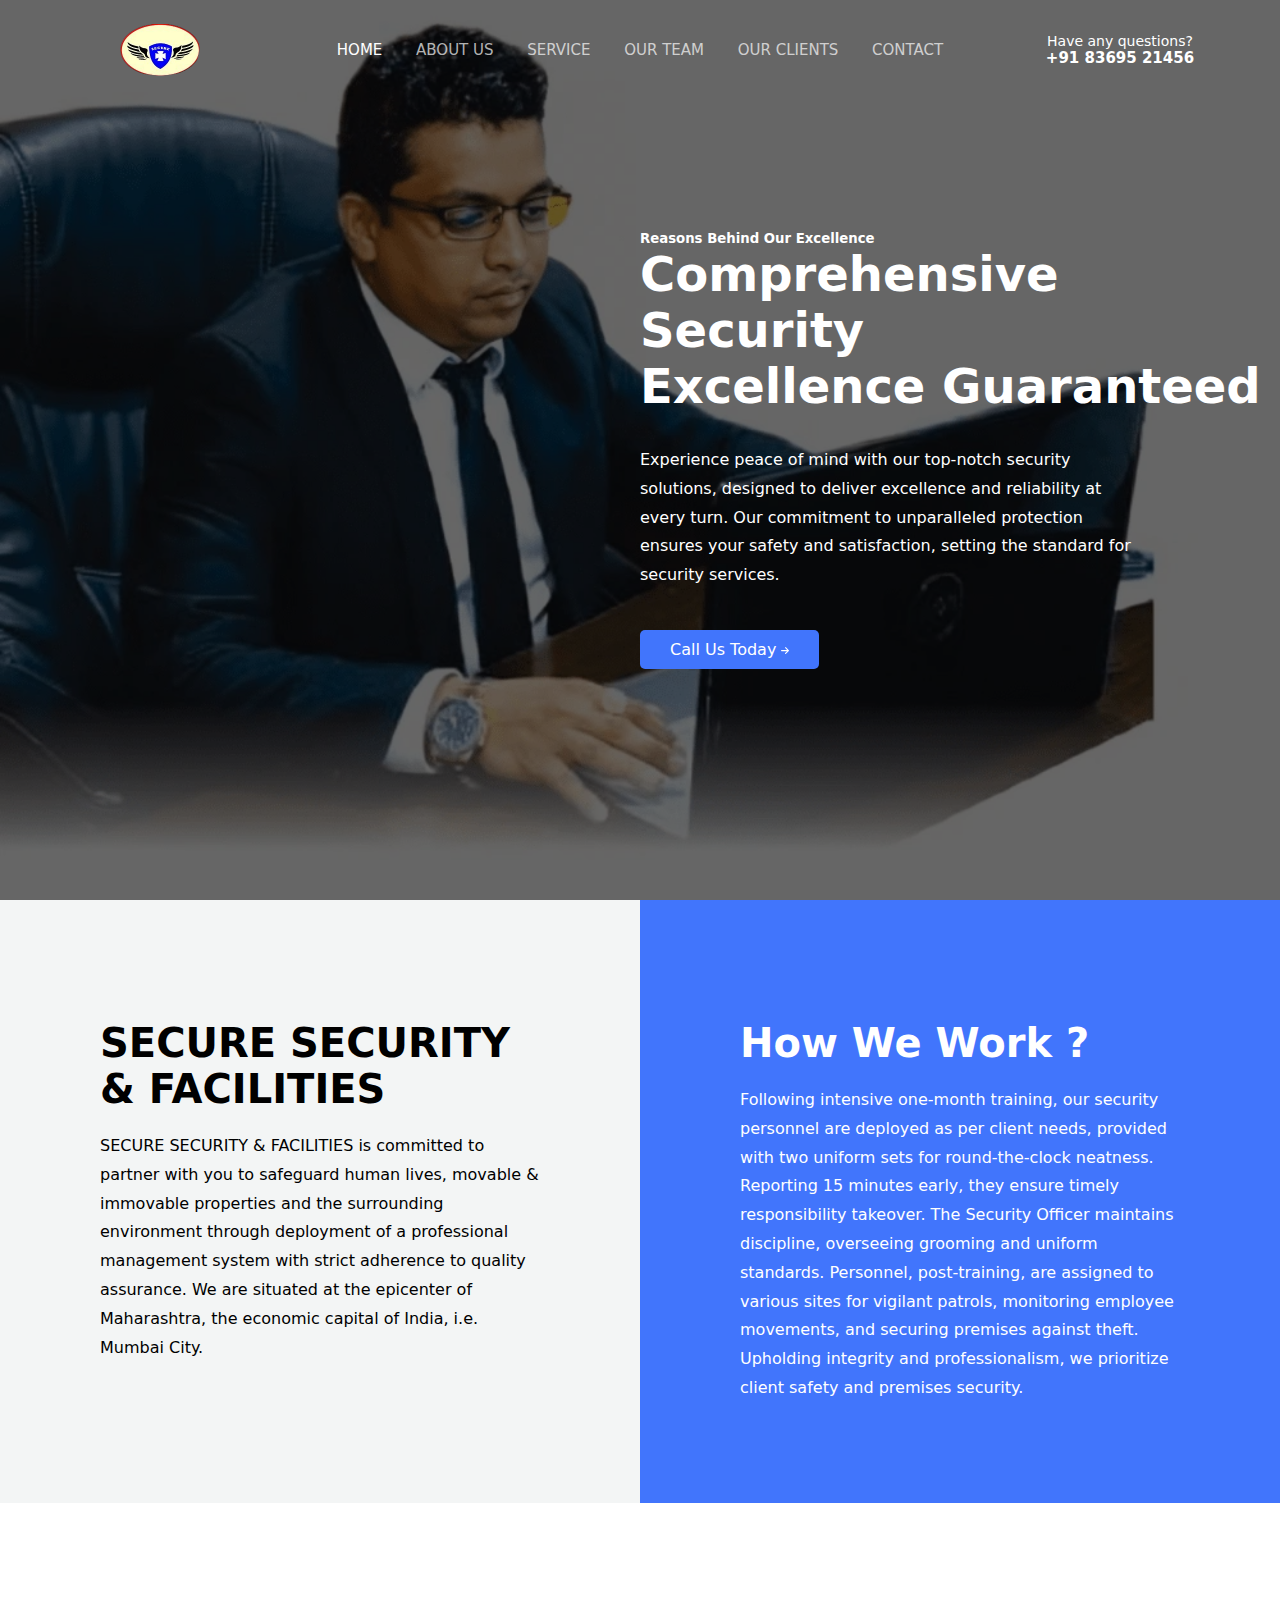
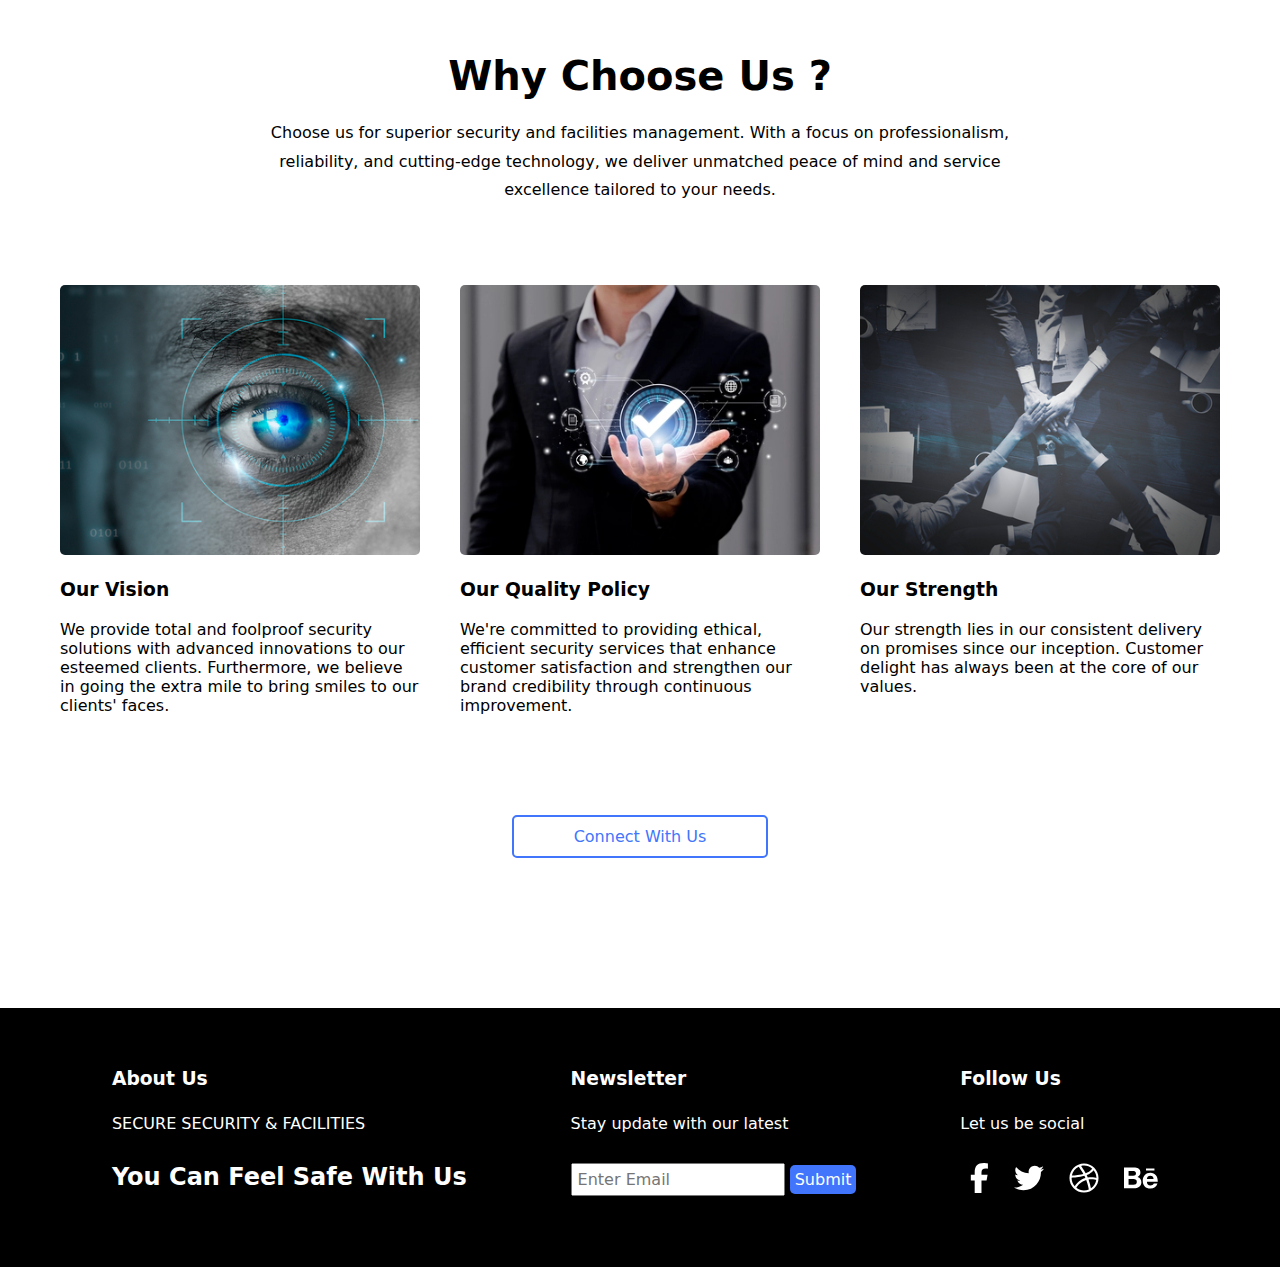
==== commit dbe721a5: "completed" ====
--- a/index.html
+++ b/index.html
@@ -6,10 +6,11 @@
     <meta name="viewport" content="width=device-width, initial-scale=1.0">
     <title>Secure Security</title>
     <link rel="stylesheet" href="./css/main.css">
+    <link rel="shortcut icon" href="./images/logo.png" type="image/x-icon">
 </head>
 
 <body>
-    <header>
+    <header id="home-hero">
         <div class="dark-bg">
 
             <div id="navbar" class="mobile-hidden">
@@ -19,12 +20,12 @@
                     </a>
                 </div>
                 <div class="my-flex navigator">
-                    <a href="#" class="active">home</a>
-                    <a href="#">about us</a>
-                    <a href="#">service</a>
-                    <a href="#">our team</a>
-                    <a href="#">our clients</a>
-                    <a href="#">contact</a>
+                    <a href="./index.html" class="active">home</a>
+                    <a href="./pages/aboutus.html">about us</a>
+                    <a href="./pages/service.html">service</a>
+                    <a href="./pages/team.html">our team</a>
+                    <a href="./pages/clients.html">our clients</a>
+                    <a href="./pages/contact.html">contact</a>
                 </div>
                 <div class="my-flex smblock-1">
                     Have any questions?
@@ -46,12 +47,12 @@
                 </div>
                 <div>
 <div class="hidden-navbar">
-    <a href="#" class="active">home</a>
-                    <a href="#">about us</a>
-                    <a href="#">service</a>
-                    <a href="#">our team</a>
-                    <a href="#">our clients</a>
-                    <a href="#">contact</a>
+    <a href="./index.html" class="active">home</a>
+    <a href="./pages/aboutus.html">about us</a>
+    <a href="./pages/service.html">service</a>
+    <a href="./pages/team.html">our team</a>
+    <a href="./pages/clients.html">our clients</a>
+    <a href="./pages/contact.html">contact</a>
                     <div class="my-flex smblock-1">
                         Have any questions?
                         <a href="tel:8369521456">+91 83695 21456</a>
@@ -176,8 +177,8 @@
                 <p>
                     Stay update with our latest
                 </p>
-                <form action="">
-                    <input type="text" placeholder="Enter Email">
+                <form action="./php/newsletter.php"  method="post">
+                    <input type="text" placeholder="Enter Email" name="email">
                     <button class="yellow-btn">
                         Submit
                     </button>
--- a/css/main.css
+++ b/css/main.css
@@ -4,7 +4,7 @@
     font-family: system-ui, -apple-system, BlinkMacSystemFont, 'Segoe UI', Roboto, Oxygen, Ubuntu, Cantarell, 'Open Sans', 'Helvetica Neue', sans-serif;
 }
 
-.pc-tab-hidden{
+.pc-tab-hidden {
     display: none;
 }
 
@@ -48,10 +48,19 @@
 header {
     width: 100%;
     height: 100vh;
-    background-image: url("../images/hero-image.webp");
     background-repeat: no-repeat;
     background-size: cover;
     overflow: hidden;
+}
+
+#home-hero {
+    background-image: url("../images/hero-image.webp");
+    background-size: contain;
+
+}
+
+#contact-hero {
+    background-image: url("../images/contact-hero-img.webp");
 }
 
 .hero-image {
@@ -267,6 +276,263 @@
     padding-top: 30px;
 }
 
+#contact-form {
+    display: grid;
+    max-width: 400px;
+    padding: 20px;
+    grid-template-columns: 100%;
+    row-gap: 30px;
+    margin: auto;
+}
+
+#contact-form input,
+textarea {
+    font-size: 1rem;
+    padding: 5px;
+}
+
+#contact-hero .container-header h1 {
+    margin-bottom: 0rem;
+    font-weight: lighter;
+}
+
+#contact-form button {
+    font-size: 1rem;
+    padding: 5px;
+    border: none;
+    background-color: #4175fc;
+    color: white;
+    border: 2px solid #4175fc;
+    cursor: pointer;
+    transition: 100ms;
+}
+
+#contact-form button:hover {
+    background-color: white;
+    color: #4175fc;
+}
+
+.block-2 .exp-pad {
+    padding: 20px;
+}
+
+.block-2 .exp-pad h3 {
+    font-size: 2rem;
+    font-weight: lighter;
+    padding-block: 10px;
+    color: #4175fc;
+}
+
+.block-2 .exp-pad a {
+    text-decoration: none;
+    display: block;
+    color: black;
+    line-height: 30px;
+}
+
+.block-2 hr {
+    color: rgba(128, 128, 128, 0.471);
+}
+
+.block-2 iframe {
+    height: 100%;
+    width: 100%;
+}
+
+#team-hero {
+    background-image: url(../images/team-hero-image.webp);
+    background-position: center;
+}
+
+#client-hero-image {
+    background-image: url(../images/clients-hero-images.webp);
+    background-position: right;
+}
+
+#client-hero-image .container-header {
+    grid-template-columns: 100% 0%;
+    padding-left: 100px;
+}
+
+.grid-box-3 {
+    display: grid;
+    grid-template-columns: 30% 30% 30%;
+    justify-content: center;
+
+}
+
+.client-box {
+    border-radius: 10px;
+    box-shadow: 0px 0px 100px rgba(0, 0, 0, 0.20);
+    padding: 15px;
+    display: flex;
+    flex-direction: column;
+    justify-content: space-between;
+    margin: 20px;
+}
+
+.client-box h3 {
+    font-weight: 400;
+    font-size: 1.4rem;
+    padding: 10px;
+}
+
+.end-clients {
+    padding-block: 80px;
+}
+
+#hero-image-service {
+    background-image: url(../images/hero-image-service.webp);
+    background-position: right;
+}
+
+#hero-image-service .container-header {
+    grid-template-columns: 100% 0%;
+    padding-left: 100px;
+
+}
+
+.my-grid-67>div {
+    display: grid;
+    grid-template-columns: 50% 50%;
+    text-align: left;
+    align-items: center;
+    padding-top: 40px;
+}
+
+.my-grid-67 img {
+    width: 100%;
+    box-sizing: border-box;
+    border-radius: 10px;
+    box-shadow: 0px 0px 50px rgba(128, 128, 128, 0.481);
+}
+
+.my-grid-67>div>div {
+    box-sizing: border-box;
+    padding: 25px;
+    margin-block: 20px;
+}
+
+.my-grid-67 h3 {
+    font-size: 2rem;
+    font-weight: 400;
+    padding-block: 20px;
+}
+
+.my-grid-67 p {
+    line-height: 1.8;
+}
+
+#about-hero {
+    background-image: url(../images/about-hero-image.webp);
+}
+
+#about-hero .container-header {
+    grid-template-columns: 0% 100%;
+    text-align: center;
+}
+
+#about-hero .container-header h2 {
+    max-width: 1000px;
+    margin: auto;
+    line-height: 1.5;
+    font-size: 2rem;
+    font-weight: 400;
+}
+
+.block-about {
+    display: grid;
+    grid-template-columns: 50% 50%;
+    justify-content: center;
+    align-items: center;
+    padding: 100px;
+    padding-bottom: 40px;
+}
+
+.block-about img {
+    width: 100%;
+}
+
+.block-about p {
+    line-height: 1.8;
+}
+
+
+.block-about h2 {
+    font-size: 2rem;
+    padding-block: 1rem;
+}
+
+.mega-p {
+    line-height: 1.8;
+    padding-inline: 100px;
+    padding-bottom: 100px;
+}
+
+
+.full-img {
+    display: grid;
+    justify-content: center;
+    grid-template-columns: 50% 50%;
+    padding: 50px;
+
+align-items: center;}
+
+.full-img img {
+    width: 100%;
+    display: block;
+}
+
+.gallery{
+    display: grid;
+    grid-template-columns: 30% 30% 30%;
+    width: 100%;
+    justify-content: center;
+    padding-block: 100px;
+}
+.gallery img{
+    width: 100%;
+transform: scale(.95);
+transform-origin: center;
+box-shadow: 0px 0px 10px rgba(0, 0, 0, 0.527);
+
+}
+
+
+
+
+
+
+
+
+
+
+
+
+
+
+
+
+
+
+
+
+
+
+
+
+
+
+
+
+
+
+
+
+
+
+
+
 
 
 @media screen and (max-width:1000px) {
@@ -348,7 +614,76 @@
         top: 0;
         height: 350px;
     }
-}
+
+    #contact-form textarea {
+        height: 40px;
+    }
+
+    .grid-box-3 {
+        grid-template-columns: 50% 50%;
+    }
+
+    .end-clients {
+        padding-block: 40px;
+    }
+
+    #client-hero-image .container-header {
+        grid-template-columns: 100% 0%;
+        padding-left: 40px;
+    }
+
+    #hero-image-service .container-header {
+        padding-left: 40px;
+
+    }
+
+    #about-hero h2 {
+        font-size: 1.5rem !important;
+    }
+
+    .block-about {
+        padding: 40px;
+    }
+
+    .maga-p{
+        padding-inline: 40px !important;
+        padding: 40px;
+    }
+
+
+}
+
+
+
+
+
+
+
+
+
+
+
+
+
+
+
+
+
+
+
+
+
+
+
+
+
+
+
+
+
+
+
+
 
 @media screen and (max-width:800px) {
     .mobile-hidden {
@@ -438,27 +773,105 @@
         row-gap: 40px;
     }
 
-    .block-3 p{
+    .block-3 p {
         margin-bottom: 40px;
     }
 
-    .pri-btn{
+    .pri-btn {
         margin-top: 20px;
     }
 
-    footer .footer-1{
+    footer .footer-1 {
         grid-template-columns: 100%;
         row-gap: 60px;
     }
 
-    footer .footer-1 h3{
+    footer .footer-1 h3 {
         padding-bottom: 10px;
     }
 
-    footer .footer-1 h2{
+    footer .footer-1 h2 {
         padding-bottom: 15px;
     }
-    .pc-tab-hidden{
+
+    .pc-tab-hidden {
         display: block;
     }
+
+    #contact-hero .container-header {
+        grid-template-columns: 100% 0%;
+    }
+
+    #contact-hero {
+        background-position: right;
+    }
+
+    .block-2 iframe {
+        height: 100%;
+        width: 100%;
+    }
+
+    .block-2 .blocker-2 {
+        padding: 20px;
+    }
+
+    .block-2 .blocker-3 {
+        padding: 0;
+        height: 50vh;
+    }
+
+    .grid-box-3 {
+        display: grid;
+        grid-template-columns: 100%;
+        justify-content: center;
+
+    }
+
+    .end-clients {
+        padding-block: 30px;
+    }
+
+    #client-hero-image .container-header {
+        padding-left: 10px;
+    }
+
+    .my-grid-67>div {
+        display: flex;
+        flex-direction: column;
+        padding-top: 0;
+    }
+
+    .my-grid-67 .exp-box-1 {
+        flex-direction: column-reverse;
+    }
+
+    .my-grid-67>div>div {
+        margin-block: 0px;
+        padding-block: 0px;
+    }
+
+    .my-grid-67>div {
+        margin-block: 40px;
+    }
+
+    .my-grid-67 h3 {
+        padding-bottom: 5px;
+    }
+
+    .block-about {
+        display: flex;
+        flex-direction: column-reverse;
+    }
+
+.mega-p{
+    padding: 40px;
+    padding-top: 0px;
+}
+
+.full-img{
+    grid-template-columns: 100%;
+    row-gap: 20px;
+    padding: 0;
+}
+
 }